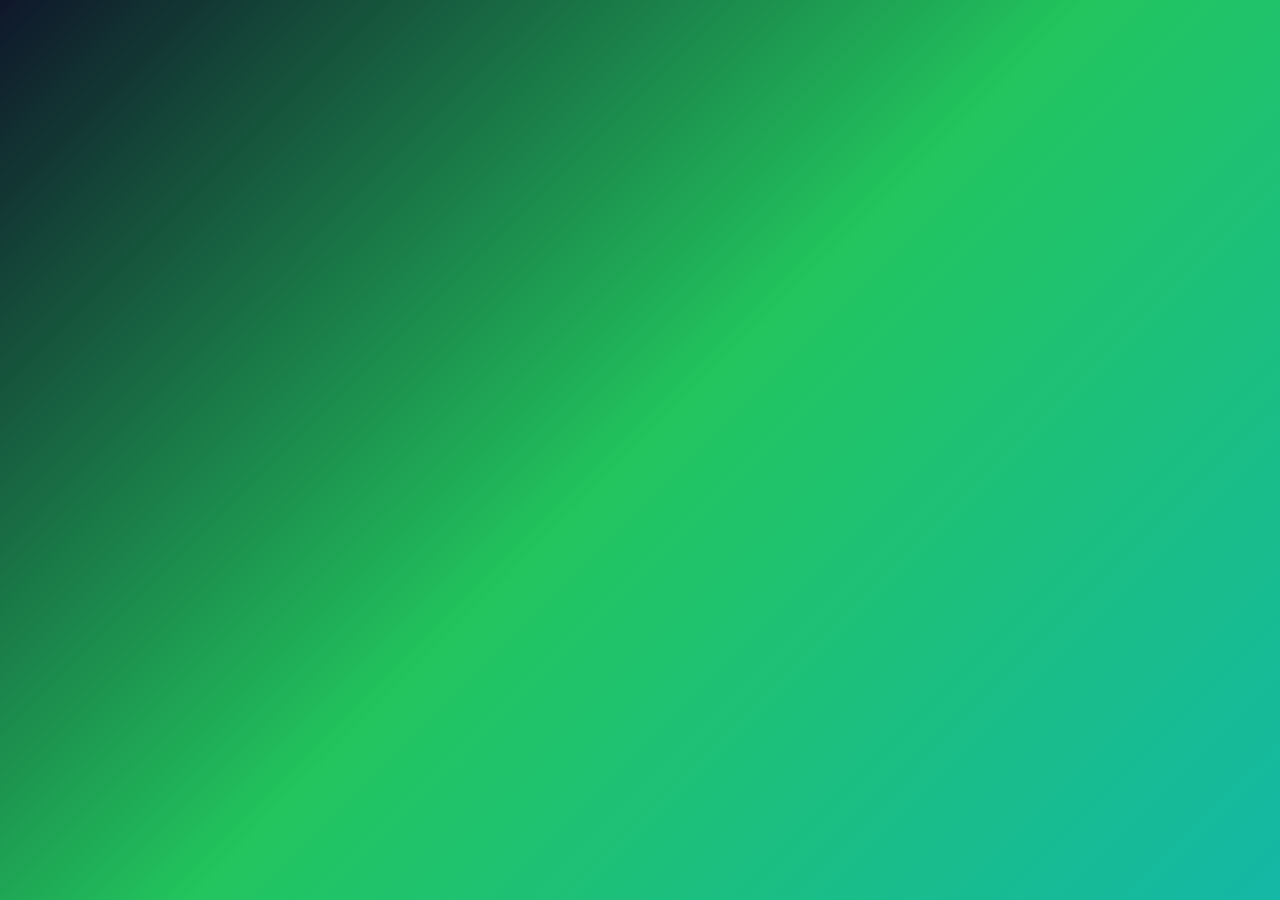
==== JavaScript_Foundations_Mastery/09_DOM_MiniTasks/mentee/homework.html @ cf55164c "DOM" ====
<!DOCTYPE html>
<html lang="en">
  <head>
    <meta charset="UTF-8" />
    <title>DOM Homework – Favorite Movies</title>
    <link rel="stylesheet" href="homework.css" />
  </head>
  <body>
    <!-- STEP 1 — Create the main page container -->
    <!-- Add a <main> element with a class of "page" -->

    <!-- STEP 2 — Create the card section -->
    <!-- Inside <main>, add a <section> -->
    <!-- Give it an id of "moviesCard" and a class of "card" -->

    <!-- STEP 3 — Add the main title -->
    <!-- Add an <h1> element -->
    <!-- Text: "My Favorite Movies" -->
    <!-- id: "moviesTitle" -->

    <!-- STEP 4 — Add the info paragraph -->
    <!-- Add a <p> element below the title -->
    <!-- id: "moviesInfo" -->
    <!-- class: "info" -->

    <!-- STEP 5 — Create the movies list -->
    <!-- Add a <ul> element -->
    <!-- id: "moviesList" -->
    <!-- class: "movie-list" -->

    <!-- STEP 6 — Add movie list items -->
    <!-- Inside the <ul>, add three <li> elements -->
    <!-- class: "movie-item" -->
    <!-- Text values: -->
    <!-- Spirited Away -->
    <!-- Your Name -->
    <!-- Interstellar -->

    <!-- STEP 7 — Add a hint paragraph -->
    <!-- Add a <p> element -->
    <!-- class: "hint" -->
    <!-- Mention homework.js and reloading the page -->

    <!-- STEP 8 — Link JavaScript -->
    <!-- Add a <script> tag at the bottom of the body -->
    <!-- src="homework.js" -->
  </body>
</html>
---- JavaScript_Foundations_Mastery/09_DOM_MiniTasks/mentee/homework.css ----
* {
  box-sizing: border-box;
  margin: 0;
  padding: 0;
}

body {
  min-height: 100vh;
  font-family: system-ui, -apple-system, BlinkMacSystemFont, "Segoe UI",
    sans-serif;
  background: linear-gradient(135deg, #0f172a, #22c55e, #14b8a6);
  color: #ecfdf5;
  display: flex;
  align-items: center;
  justify-content: center;
  padding: 1.5rem;
}

.page {
  max-width: 780px;
  width: 100%;
}

.card {
  background: rgba(15, 23, 42, 0.96);
  border-radius: 1.9rem;
  padding: 2.5rem 2.4rem;
  box-shadow: 0 28px 60px rgba(0, 0, 0, 0.65),
    0 0 0 1px rgba(45, 212, 191, 0.45);
  border: 1px solid rgba(34, 197, 94, 0.9);
}

#moviesTitle {
  font-size: 2rem;
  margin-bottom: 0.7rem;
}

.info {
  margin-bottom: 1.2rem;
  color: #a7f3d0;
  line-height: 1.7;
}

.movie-list {
  list-style: none;
  padding-left: 0;
  margin-bottom: 1.2rem;
}

.movie-item {
  background: rgba(15, 23, 42, 0.9);
  border-radius: 0.9rem;
  padding: 0.6rem 0.9rem;
  margin-bottom: 0.4rem;
  border: 1px solid rgba(52, 211, 153, 0.4);
}

.hint {
  font-size: 0.95rem;
  color: #a7f3d0;
  border-top: 1px dashed rgba(52, 211, 153, 0.6);
  padding-top: 1rem;
}
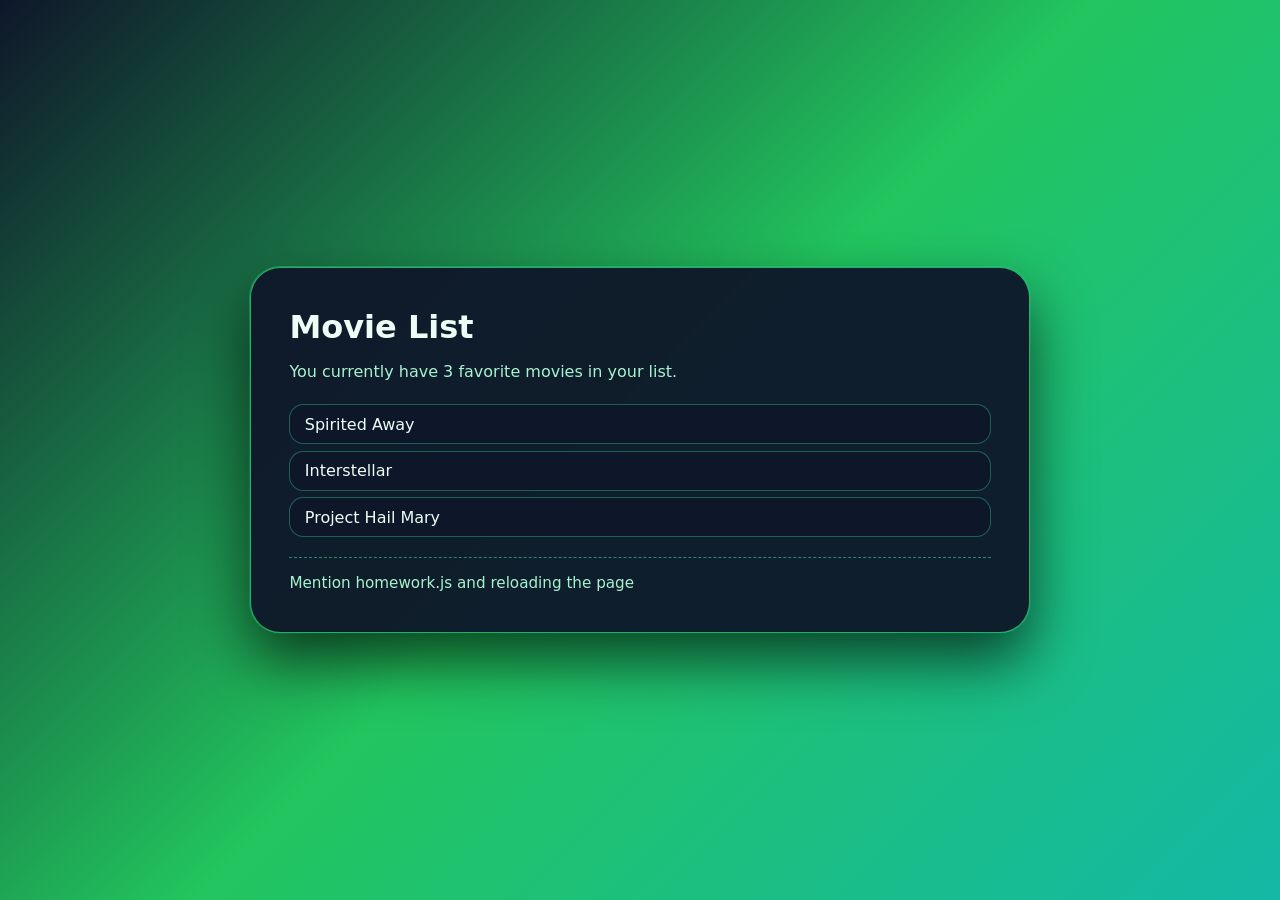
==== commit 84bf4028: "completing up to hw 14 and adding project" ====
--- a/JavaScript_Foundations_Mastery/09_DOM_MiniTasks/mentee/homework.html
+++ b/JavaScript_Foundations_Mastery/09_DOM_MiniTasks/mentee/homework.html
@@ -1,4 +1,4 @@
-<!DOCTYPE html>
+<!doctype html>
 <html lang="en">
   <head>
     <meta charset="UTF-8" />
@@ -8,7 +8,18 @@
   <body>
     <!-- STEP 1 — Create the main page container -->
     <!-- Add a <main> element with a class of "page" -->
-
+    <main class="page">
+      <section id="moviesCard" class="card">
+        <h1 id="moviesTitle">My Favorite Movies</h1>
+        <p id="moviesInfo" class="info"></p>
+        <ul id="moviesList" class="movie-list">
+          <li class="movie-item">Spirited Away</li>
+          <li class="movie-item">Your Name</li>
+          <li class="movie-item">Interstellar</li>
+        </ul>
+        <p class="hint">Mention homework.js and reloading the page</p>
+      </section>
+    </main>
     <!-- STEP 2 — Create the card section -->
     <!-- Inside <main>, add a <section> -->
     <!-- Give it an id of "moviesCard" and a class of "card" -->
@@ -44,5 +55,6 @@
     <!-- STEP 8 — Link JavaScript -->
     <!-- Add a <script> tag at the bottom of the body -->
     <!-- src="homework.js" -->
+    <script src="homework.js"></script>
   </body>
 </html>
